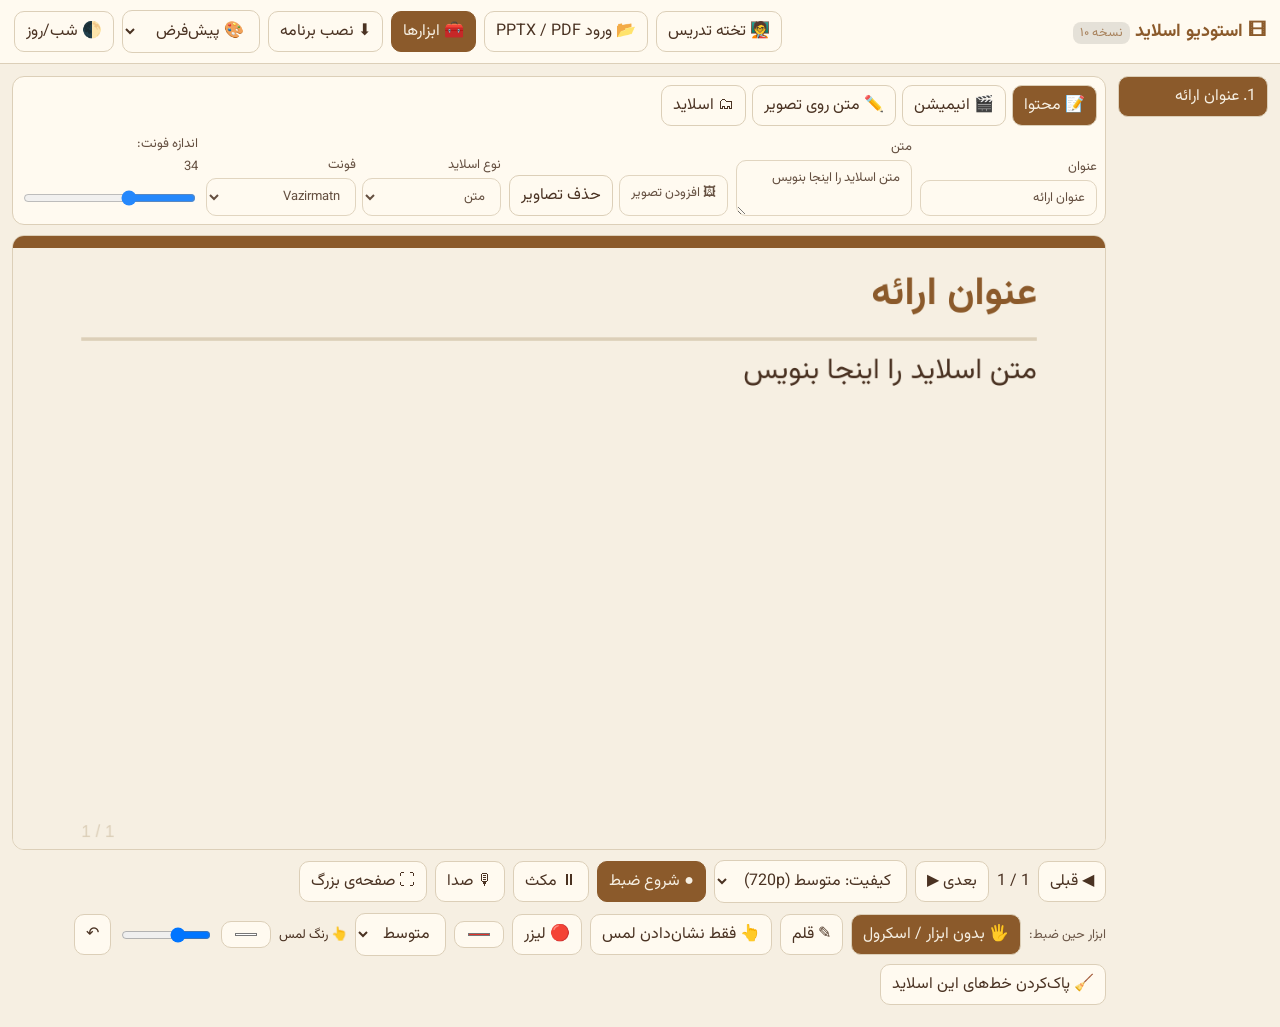
==== index.html @ 5ada4e33 "Add files via upload" ====
<!DOCTYPE html>
<html lang="fa" dir="rtl">
<head>
<meta charset="utf-8">
<meta name="viewport" content="width=device-width, initial-scale=1, viewport-fit=cover">
<title>استودیو اسلاید</title>
<link rel="manifest" href="manifest.webmanifest">
<meta name="theme-color" content="#8b5a2b">
<meta name="apple-mobile-web-app-capable" content="yes">
<link rel="apple-touch-icon" href="icon-192.png">
<link rel="icon" href="icon-192.png">
<link href="https://fonts.googleapis.com/css2?family=Vazirmatn:wght@400;700&family=Noto+Naskh+Arabic:wght@400;700&display=swap" rel="stylesheet">
<style>
@font-face{font-family:'B Nazanin';font-weight:400;src:local('B Nazanin'),local('BNazanin'),url('BNazanin.ttf')}
@font-face{font-family:'B Nazanin';font-weight:700;src:local('B Nazanin Bold'),local('BNazanin-Bold'),local('B Nazanin'),url('BNazanin.ttf')}
:root{--bg:#f6efe2;--card:#fffaf0;--ink:#4a3222;--acc:#8b5a2b;--line:#dccfb8;color-scheme:light}
@media(prefers-color-scheme:dark){:root:not([data-th=light]){--bg:#241a14;--card:#32251c;--ink:#f1e6d3;--acc:#c89560;--line:#5a4636;color-scheme:dark}}
:root[data-th=dark]{--bg:#241a14;--card:#32251c;--ink:#f1e6d3;--acc:#c89560;--line:#5a4636;color-scheme:dark}
*{box-sizing:border-box}
html,body{margin:0}
body{font-family:Vazirmatn,Tahoma,sans-serif;background:var(--bg);color:var(--ink);padding:env(safe-area-inset-top,0) 0 env(safe-area-inset-bottom,0)}
header{display:flex;gap:8px;align-items:center;flex-wrap:wrap;padding:10px 14px;background:var(--card);border-bottom:1px solid var(--line)}
header b{font-size:18px;color:var(--acc);margin-inline-end:auto}
button,.btn,select,input,textarea{font:inherit;color:var(--ink);background:var(--card);border:1px solid var(--line);border-radius:10px;padding:7px 11px}
button,.btn{cursor:pointer;text-decoration:none;display:inline-block}
button.p,.btn.p{background:var(--acc);color:var(--bg);border-color:var(--acc)}
button.r{background:#a63c2a;color:#fff;border-color:#a63c2a}
main{display:grid;grid-template-columns:150px 1fr;gap:12px;padding:12px;max-width:1500px;margin:auto}
#th{display:flex;flex-direction:column;gap:6px}
#th button{text-align:start;overflow:hidden;white-space:nowrap;text-overflow:ellipsis}
#th button.on{background:var(--acc);color:var(--bg)}
canvas{width:100%;aspect-ratio:16/9;border:1px solid var(--line);border-radius:12px;display:block}
.bar{display:flex;gap:8px;align-items:center;flex-wrap:wrap;margin:10px 0}
#ed{background:var(--card);border:1px solid var(--line);border-radius:12px;padding:8px;margin-bottom:10px}
#edt{display:flex;gap:6px;flex-wrap:wrap;margin-bottom:8px}#edt button.on{background:var(--acc);color:var(--bg)}
.g{display:none;flex-wrap:wrap;gap:8px;align-items:flex-end;max-height:290px;overflow-y:auto}.g.on{display:flex}
.g>label{flex:1 1 150px;min-width:130px}
#ovs,#ove{flex-wrap:wrap;gap:8px;align-items:flex-end}#ovs{display:flex}#ove{display:flex}#ove>label{flex:1 1 150px;min-width:130px}#ovs>b,#ovs>#ovlst{flex:0 0 auto}.g>#ovs{flex:1 1 100%}
#ed label{font-size:13px;opacity:.85;display:flex;flex-direction:column;gap:3px}
#ed textarea{min-height:52px;resize:vertical}
.row{display:flex;gap:6px;flex-wrap:wrap}
video{width:100%;border-radius:12px;margin-top:8px}
@media(max-width:900px){main{grid-template-columns:1fr}#th{flex-direction:row;overflow-x:auto}#th button{min-width:110px}}
</style>
</head>
<body>
<header>
<b>🎞 استودیو اسلاید <small style="font-weight:400;opacity:.75;font-size:.7em;background:#0002;border-radius:8px;padding:1px 7px">نسخه ۱۰</small></b>
<a class="btn" href="board.html">🧑‍🏫 تخته تدریس</a>
<label class="btn">📂 ورود PPTX / PDF<input id="imp" type="file" accept=".pptx,.ppsx,.pdf,application/pdf,application/vnd.openxmlformats-officedocument.presentationml.presentation" hidden></label>
<button id="tl_" class="p">🧰 ابزارها</button>
<button id="ins">⬇ نصب برنامه</button>
<select id="pal" title="رنگ‌بندی برنامه"></select><button id="tg">🌓 شب/روز</button>
</header>
<main>
<div id="th"></div>
<section>
<section id="ed">
<div id="edt"><button data-g="g1" class="on">📝 محتوا</button><button data-g="g2">🎬 انیمیشن</button><button data-g="g3">✏️ متن روی تصویر</button><button data-g="g4">🗂 اسلاید</button></div>
<div class="g on" id="g1"><label>عنوان<input id="t"></label>
<label>متن<textarea id="b"></textarea></label>
<div class="row" id="ir"><label class="btn">🖼 افزودن تصویر<input id="ai" type="file" accept="image/*" multiple hidden></label><button id="ci">حذف تصاویر</button></div>
<div class="row">
<label>نوع اسلاید<select id="k"><option value="text">متن</option><option value="table">جدول</option><option value="chart">نمودار</option><option value="img" hidden>تصویر کامل صفحه</option></select></label>
<label>فونت<select id="f"></select></label>
</div>
<label>اندازه فونت: <span id="sv"></span><input id="s" type="range" min="20" max="60"></label>
<label id="dl_"><span id="dh"></span><textarea id="d"></textarea></label>
<label id="cl_">نوع نمودار<select id="c"><option value="bar">ستونی</option><option value="line">خطی</option><option value="pie">دایره‌ای</option></select></label>
</div>
<div class="g" id="g2"><label>انیمیشن اسلاید<select id="an"><option value="none">بدون</option><option value="fade">محو شدن</option><option value="rise">بالا آمدن</option><option value="zoom">بزرگ شدن</option><option value="slide">ورود از کنار</option><option value="bounce">پرش فنری</option><option value="flip">چرخش (ورق خوردن)</option><option value="type">تایپ حرف‌به‌حرف (متن)</option><option value="lines">خط به خط (متن)</option></select></label>
<label>مدت انیمیشن: <span id="adv">0.8</span> ثانیه<input id="ad" type="range" min="0.2" max="6" step="0.1" value="0.8"></label>
<label>تأخیر شروع: <span id="aev">0</span> ثانیه<input id="ae" type="range" min="0" max="5" step="0.1" value="0"></label>
<div style="display:flex;gap:6px"><button id="anp" type="button">▶ پیش‌نمایش</button><button id="ana" type="button">اعمال روی همه</button></div>
</div>
<div class="g" id="g3"><div id="ovn" style="opacity:.8">برای متن روی تصویر، «نوع اسلاید» را روی «تصویر کامل صفحه» بگذار (اسلایدهای واردشده از PDF/پاورپوینت).</div>
<div id="ovs" style="display:none;border:1px dashed var(--line,#8886);border-radius:10px;padding:8px;margin:6px 0">
<b>✏️ متن روی تصویر</b>
<div id="ovlst" style="display:flex;gap:4px;flex-wrap:wrap;margin:6px 0"></div>
<button id="ova" type="button">➕ متن جدید</button>
<div id="ove" style="display:none">
<label>متن<textarea id="ot" rows="3"></textarea></label>
<label>جای افقی (X)<input id="ox" type="range" min="0" max="1200"></label>
<label>جای عمودی (Y)<input id="oy" type="range" min="0" max="700"></label>
<label>عرض کادر<input id="ow" type="range" min="200" max="1240"></label>
<label>اندازه متن: <span id="osv"></span><input id="osz" type="range" min="16" max="100"></label>
<div style="display:flex;gap:8px;align-items:center"><label>رنگ متن <input id="oc" type="color"></label><label>رنگ پس‌زمینه <input id="obc" type="color"></label><label><input id="ob" type="checkbox"> پس‌زمینه</label></div>
<label>انیمیشن این متن<select id="oan"><option value="none">بدون</option><option value="fade">محو شدن</option><option value="rise">بالا آمدن</option><option value="zoom">بزرگ شدن</option><option value="slide">ورود از کنار</option><option value="bounce">پرش فنری</option><option value="flip">چرخش</option><option value="type">تایپ حرف‌به‌حرف</option><option value="lines">خط به خط</option></select></label>
<label>مدت: <span id="oadv"></span> ثانیه<input id="oad" type="range" min="0.2" max="6" step="0.1"></label>
<label>تأخیر: <span id="oaev"></span> ثانیه<input id="oae" type="range" min="0" max="8" step="0.1"></label>
<button id="odl" type="button">🗑 حذف این متن</button>
</div></div>
</div>
<div class="g" id="g4"><div class="row"><button id="add" class="p">+ اسلاید</button><button id="dup">کپی</button><button id="up">↑</button><button id="dn">↓</button><button id="del">حذف</button></div>
<div class="row"><button id="undo">↩ برگردان</button><button id="dall">🗑 حذف کل ارائه</button></div>
</div>
</section>
<canvas id="cv" width="1280" height="720"></canvas>
<div class="bar">
<button id="pv">◀ قبلی</button><span id="no"></span><button id="nx">بعدی ▶</button>
<select id="q"><option value="l">کیفیت: کم‌حجم (480p)</option><option value="m" selected>کیفیت: متوسط (720p)</option><option value="h">کیفیت: بالا (1080p)</option></select>
<button id="rec" class="p">● شروع ضبط</button><button id="ps2" hidden>⏸ مکث</button><button id="as">🎙 صدا</button><span id="tm"></span>
</div>
<div class="bar" id="tl"></div>
<div id="out"></div>
</section>

</main>
<script src="jszip.min.js"></script><script>if(typeof JSZip=="undefined"){document.write('<script src="https://cdnjs.cloudflare.com/ajax/libs/jszip/3.10.1/jszip.min.js"><\/script>')}</script><script src="pptx.js"></script>
<script>
const $=id=>document.getElementById(id);
document.querySelectorAll('#edt button').forEach(b=>b.onclick=()=>{document.querySelectorAll('#edt button,.g').forEach(x=>x.classList.remove('on'));b.classList.add('on');document.getElementById(b.dataset.g).classList.add('on')});
const FONTS=['Vazirmatn','B Nazanin','Noto Naskh Arabic','Tahoma','Georgia','Arial','Courier New'];
const P={light:{bg:'#f6efe2',card:'#fffaf0',ink:'#4a3222',acc:'#8b5a2b',line:'#dccfb8'},dark:{bg:'#241a14',card:'#32251c',ink:'#f1e6d3',acc:'#c89560',line:'#5a4636'}};
const C=['#8b5a2b','#c89560','#a0522d','#d2b48c','#6b4226','#deb887'];
const Q={l:{w:854,h:480,b:700000,fps:15},m:{w:1280,h:720,b:1800000,fps:20},h:{w:1920,h:1080,b:3800000,fps:24}};
const mk=(t,b)=>({im:[],t:t||'',b:b||'',k:'text',f:'Vazirmatn',s:34,d:'',c:'bar'});
var OI=0;let D,i=0,dirty=true,Rc=null,ch=[],tmr,last=null,dp;
let th=(()=>{try{return localStorage.getItem('th')}catch(e){}})()||(matchMedia('(prefers-color-scheme:dark)').matches?'dark':'light');
try{D=JSON.parse(localStorage.getItem('deck1'))}catch(e){}
if(!Array.isArray(D)||!D.length)D=[mk('عنوان ارائه','متن اسلاید را اینجا بنویس')];
const cv=$('cv'),X=cv.getContext('2d'),cur=()=>D[i];
const R=s=>/[\u0600-\u06FF]/.test(s);
let XL=80,XW=1120;const IMG=new WeakMap();
function gi(it){let e=IMG.get(it);if(!e){e=new Image();e.onload=()=>{dirty=true};e.src=it.u;IMG.set(it,e)}return e}
function imgs(Z,rtl,y0){
 const a=Z.im||[];if(!a.length)return;
 const bx=rtl?80:740,bw=460,gap=14,bh=(680-y0-gap*(a.length-1))/a.length;
 a.forEach((it,j)=>{const e=gi(it);if(!e.complete||!e.naturalWidth)return;
  const sc=Math.min(bw/e.naturalWidth,bh/e.naturalHeight),w=e.naturalWidth*sc,h=e.naturalHeight*sc;
  X.drawImage(e,bx+(bw-w)/2,y0+j*(bh+gap)+(bh-h)/2,w,h)})}
async function fit(bl,png){
 try{const b=await createImageBitmap(bl),m=png?900:1100,s=Math.min(1,m/Math.max(b.width,b.height)),c=document.createElement('canvas');
  c.width=Math.round(b.width*s);c.height=Math.round(b.height*s);const g=c.getContext('2d');
  if(!png){g.fillStyle='#fff';g.fillRect(0,0,c.width,c.height)}
  g.drawImage(b,0,0,c.width,c.height);return c.toDataURL(png?'image/png':'image/jpeg',.8)}catch(e){return null}}
async function slideImgs(z,k,x){
 const out=[];
 try{
  const rf=z.file(k.replace('slides/','slides/_rels/')+'.rels');if(!rf)return out;
  const rx=new DOMParser().parseFromString(await rf.async('string'),'application/xml'),mp={};
  [...rx.getElementsByTagName('Relationship')].forEach(r=>mp[r.getAttribute('Id')]=r.getAttribute('Target'));
  const ids=[...new Set([...x.getElementsByTagName('a:blip')].map(b=>b.getAttribute('r:embed')).filter(Boolean))];
  for(const id of ids){
   if(!mp[id])continue;
   const path=decodeURIComponent(new URL(mp[id],'http://x/ppt/slides/').pathname.slice(1)),f=z.file(path);if(!f)continue;
   const u=await fit(await f.async('blob'),/\.png$/i.test(path));if(u)out.push({u})}
 }catch(e){}
 return out}
document.documentElement.dataset.th=th;
FONTS.forEach(f=>$('f').add(new Option(f,f)));
['Vazirmatn','B Nazanin','Noto Naskh Arabic'].forEach(f=>['400','bold'].forEach(w=>document.fonts&&document.fonts.load(w+' 30px "'+f+'"').then(()=>{dirty=true}).catch(()=>{})));

function T(str,y,size,col,bold,Z){
 X.fillStyle=col;X.textBaseline='top';
 str.split('\n').forEach(par=>{
  const rtl=R(par);X.direction=rtl?'rtl':'ltr';X.textAlign=rtl?'right':'left';
  X.font=(bold?'bold ':'')+size+'px '+Z.f+',Tahoma,sans-serif';
  const px=rtl?XL+XW:XL;let line='';
  par.split(' ').forEach(w=>{const t=line?line+' '+w:w;if(X.measureText(t).width>XW&&line){X.fillText(line,px,y);y+=size*1.5;line=w}else line=t});
  X.fillText(line,px,y);y+=size*1.5});
 return y}
function tbl(y0,Z,p){
 const rows=Z.d.split('\n').filter(r=>r.trim()).map(r=>r.split(/[,\t،]/).map(c=>c.trim()));if(!rows.length)return;
 const n=Math.max(...rows.map(r=>r.length)),cw=1120/n,rh=Math.min(80,(680-y0)/rows.length),fz=Math.min(Z.s,rh*.55),rtl=R(Z.t+Z.b+Z.d);
 rows.forEach((r,ri)=>{for(let c=0;c<n;c++){
  const px=rtl?1200-(c+1)*cw:80+c*cw,py=y0+ri*rh,v=r[c]||'';
  X.fillStyle=ri?(ri%2?p.card:p.bg):p.acc;X.fillRect(px,py,cw,rh);
  X.strokeStyle=p.line;X.strokeRect(px,py,cw,rh);
  X.fillStyle=ri?p.ink:p.bg;X.font=(ri?'':'bold ')+fz+'px '+Z.f+',Tahoma,sans-serif';
  X.textAlign='center';X.textBaseline='middle';X.direction=R(v)?'rtl':'ltr';
  X.fillText(v,px+cw/2,py+rh/2,cw-12)}});
 X.textBaseline='top'}
function chart(y0,Z,p){
 const rows=Z.d.split('\n').map(r=>r.split(/[,\t،]/)).filter(r=>r.length>1&&!isNaN(parseFloat(r[1])));if(!rows.length)return;
 const v=rows.map(r=>parseFloat(r[1])),mx=Math.max(...v,1),n=v.length,top=y0+20,bot=620,L=100,Rr=1180,w=(Rr-L)/n,fz=Math.min(Z.s*.7,26);
 X.textAlign='center';X.textBaseline='top';X.direction='ltr';X.font=fz+'px '+Z.f+',Tahoma,sans-serif';
 if(Z.c=='pie'){
  const tot=v.reduce((a,b)=>a+b,0)||1,cx=420,cy=(top+bot+40)/2,r=Math.min(230,(bot-top)/2);let a=-Math.PI/2;
  v.forEach((q,j)=>{const e=a+q/tot*2*Math.PI;X.fillStyle=C[j%6];X.beginPath();X.moveTo(cx,cy);X.arc(cx,cy,r,a,e);X.fill();a=e;
   X.fillRect(780,top+j*fz*1.7,fz,fz);X.fillStyle=p.ink;X.textAlign='left';
   X.fillText(rows[j][0].trim()+' ('+Math.round(q/tot*100)+'%)',780+fz*1.5,top+j*fz*1.7)});
  return}
 X.strokeStyle=p.line;X.lineWidth=2;X.beginPath();X.moveTo(L,top);X.lineTo(L,bot);X.lineTo(Rr,bot);X.stroke();
 const hh=bot-top-40,pts=v.map((q,j)=>[L+w*j+w/2,bot-q/mx*hh]);
 if(Z.c=='line'){X.strokeStyle=p.acc;X.lineWidth=4;X.beginPath();pts.forEach((q,j)=>j?X.lineTo(q[0],q[1]):X.moveTo(q[0],q[1]));X.stroke()}
 pts.forEach((q,j)=>{
  if(Z.c=='line'){X.fillStyle=p.acc;X.beginPath();X.arc(q[0],q[1],7,0,7);X.fill()}
  else{X.fillStyle=C[j%6];X.fillRect(q[0]-w*.35,q[1],w*.7,bot-q[1])}
  X.fillStyle=p.ink;X.textAlign='center';X.textBaseline='bottom';X.fillText(v[j],q[0],q[1]-6);
  X.textBaseline='top';X.fillText(rows[j][0].trim(),q[0],bot+8,w-6)});
 X.lineWidth=1}
const ANI={i:-1,t0:0,busy:0,st:0};
function aniP(Z,tot){const k=Z.an;if(ANI.i!==i&&!ANI.st){ANI.i=i;ANI.t0=performance.now()}
 if(!k||k=='none'||ANI.st)return null;
 const d=(Z.ad||.8)*1000,e0=performance.now()-ANI.t0-(Z.ae||0)*1000,p=Math.min(1,Math.max(0,e0/d)),q=1-Math.pow(1-p,3);if(e0<tot+60)ANI.busy=1;return{e:Math.max(0,e0),p,q}}
function aniOn(Z,a){const k=Z.an,q=a.q;X.globalAlpha=q;
 if(k=='rise')X.translate(0,(1-q)*70);else if(k=='zoom'){X.translate(640,360);X.scale(.8+.2*q,.8+.2*q);X.translate(-640,-360)}
 else if(k=='slide')X.translate((1-q)*-260,0)
 else if(k=='bounce'){const t=a.p,b=1+2.7*Math.pow(t-1,3)+1.7*Math.pow(t-1,2);X.globalAlpha=Math.min(1,t*3);X.translate(0,(1-b)*140)}
 else if(k=='flip'){X.translate(640,0);X.scale(Math.max(.02,q),1);X.translate(-640,0)}}
$('an').onchange=e=>{cur().an=e.target.value;ANI.t0=performance.now();ANI.i=i;dirty=true;save()};
$('ad').oninput=e=>{cur().ad=+e.target.value;$('adv').textContent=e.target.value;ANI.t0=performance.now();ANI.i=i;dirty=true;save()};
$('ae').oninput=e=>{cur().ae=+e.target.value;$('aev').textContent=e.target.value;ANI.t0=performance.now();ANI.i=i;dirty=true;save()};
$('anp').onclick=()=>{ANI.t0=performance.now();ANI.i=i;dirty=true};
$('ana').onclick=()=>{const v=cur().an||'none';D.forEach(z=>{z.an=v;z.ad=cur().ad;z.ae=cur().ae});ANI.t0=performance.now();dirty=true;save()};
function ovDraw(Z){const arr=Z.ov;if(!arr||!arr.length)return;arr.forEach(o=>{
 const full=o.t||'',dd=(o.ad||.8)*1000,k=o.an,TYb=k=='type',LNb=k=='lines',pr=full.split('\n').filter(x=>x.trim()),
  A=aniP(o,TYb?dd+300:LNb?pr.length*dd+300:dd),sz=o.s||34;let show=full;
 if(A&&TYb)show=full.slice(0,Math.floor(A.e*full.length/dd));
 else if(A&&LNb)show=pr.slice(0,Math.min(pr.length,Math.floor(A.e/dd)+1)).join('\n');
 if(!show.trim())return;
 X.save();if(A&&!TYb&&!LNb)aniOn(o,A);
 XL=o.x;XW=o.w||600;X.save();X.globalAlpha=0;const ye=T(full,o.y,sz,'#000',false,Z);X.restore();
 if(o.bg!==false){X.fillStyle=o.bc||'#000000b8';const pd=14;X.beginPath();(X.roundRect||X.rect).call(X,o.x-pd,o.y-pd,XW+2*pd,ye-o.y+2*pd-sz*.3,12);X.fill()}
 T(show,o.y,sz,o.c||'#ffffff',true,Z);XL=80;XW=1120;X.restore()})}
function draw(){
 ANI.busy=0;const s=cv.width/1280,p=P[th],Z=cur();
 X.setTransform(s,0,0,s,0,0);X.fillStyle=p.bg;X.fillRect(0,0,1280,720);
 if(window.VOD&&VOD()){window.ovl&&ovl();return}
 if(Z.k=='img'&&window.drawPg){const A=aniP(Z,(Z.ad||.8)*1000);if(A){X.save();aniOn(Z,A)}drawPg(Z);if(A)X.restore();ovDraw(Z);window.ovl&&ovl();return}
 X.fillStyle=p.acc;X.fillRect(0,0,1280,14);
 XL=80;XW=1120;
 const TY=Z.an=='type'&&Z.k!='table'&&Z.k!='chart',LN=(Z.an=='lines'||TY)&&Z.k!='table'&&Z.k!='chart',pr=(Z.b||'').split('\n').filter(x=>x.trim()),dd=(Z.ad||.8)*1000,A=aniP(Z,TY?dd+500:LN?pr.length*dd+400:dd);
 if(A&&!LN){X.save();aniOn(Z,A)}
 let y=T(Z.t,50,Math.round(Z.s*1.35),p.acc,true,Z);
 X.fillStyle=p.line;X.fillRect(80,y,1120,4);y+=26;
 if(Z.k=='table')tbl(y,Z,p);else if(Z.k=='chart')chart(y,Z,p);
 else{const hi=Z.im&&Z.im.length,rt=R(Z.t+Z.b);XW=hi?600:1120;XL=hi&&rt?600:80;
  if(A&&TY){T((Z.b||'').slice(0,Math.floor(A.e*(Z.b||'').length/dd)),y,Z.s,p.ink,false,Z);XL=80;XW=1120;if(hi&&A.e>dd){X.globalAlpha=Math.min(1,(A.e-dd)/400);imgs(Z,rt,y);X.globalAlpha=1}}
  else if(A&&LN){const n=Math.min(pr.length,Math.floor(A.e/dd)+1),fr=Math.min(1,(A.e-(n-1)*dd)/Math.min(500,dd));let yy=y;
   if(n>1)yy=T(pr.slice(0,n-1).join('\n'),y,Z.s,p.ink,false,Z);
   X.globalAlpha=fr;T(pr[n-1],yy,Z.s,p.ink,false,Z);X.globalAlpha=1;
   XL=80;XW=1120;if(hi&&n>=pr.length){X.globalAlpha=Math.min(1,Math.max(0,(A.e-pr.length*dd)/400));imgs(Z,rt,y);X.globalAlpha=1}}
  else{T(Z.b,y,Z.s,p.ink,false,Z);XL=80;XW=1120;if(hi)imgs(Z,rt,y)}}
 if(A&&!LN)X.restore();
 X.font='20px Tahoma,sans-serif';X.fillStyle=p.line;X.direction='ltr';X.textAlign='left';X.textBaseline='top';
 X.fillText((i+1)+' / '+D.length,80,690);window.ovl&&ovl()}
(function loop(){if(dirty||Rc||(window.needFrame&&needFrame())||ANI.busy){draw();dirty=false}requestAnimationFrame(loop)})();

function save(){try{localStorage.setItem('deck1',JSON.stringify(D))}catch(e){try{localStorage.setItem('deck1',JSON.stringify(D.map(z=>({...z,im:[]}))))}catch(e2){}}}
function thumbs(){const e=$('th');e.innerHTML='';D.forEach((z,j)=>{const b=document.createElement('button');b.textContent=(j+1)+'. '+(z.t||'بدون عنوان');if(j==i)b.className='on';b.onclick=()=>{i=j;ui()};e.append(b)});$('no').textContent=(i+1)+' / '+D.length}
function ovUI(){const Z=cur(),on=Z.k=='img';$('ovs').style.display=on?'':'none';$('ovn').style.display=on?'none':'';if(!on)return;Z.ov=Z.ov||[];if(OI>=Z.ov.length)OI=Z.ov.length-1;
 $('ovlst').innerHTML='';Z.ov.forEach((o,j)=>{const b=document.createElement('button');b.type='button';b.textContent=(j+1)+'. '+((o.t||'').slice(0,12)||'خالی');if(j==OI)b.className='on';b.onclick=()=>{OI=j;ovUI()};$('ovlst').append(b)});
 const o=Z.ov[OI];$('ove').style.display=o?'':'none';if(!o)return;
 $('ot').value=o.t||'';$('ox').value=o.x;$('oy').value=o.y;$('ow').value=o.w||600;$('osz').value=o.s||34;$('osv').textContent=o.s||34;$('oc').value=o.c||'#ffffff';$('obc').value=(o.bc||'#000000b8').slice(0,7);$('ob').checked=o.bg!==false;$('oan').value=o.an||'none';$('oad').value=o.ad||.8;$('oadv').textContent=o.ad||.8;$('oae').value=o.ae||0;$('oaev').textContent=o.ae||0}
function ovSet(f){return e=>{const o=cur().ov[OI];if(!o)return;f(o,e.target);ANI.t0=performance.now();ANI.i=i;dirty=true;save()}}
$('ova').onclick=()=>{const Z=cur();Z.ov=Z.ov||[];Z.ov.push({t:'متن جدید',x:140,y:80+Z.ov.length*90,w:700,s:40,c:'#ffffff',bg:true,an:'fade',ad:.8,ae:0});OI=Z.ov.length-1;ovUI();dirty=true;save()};
$('odl').onclick=()=>{const Z=cur();Z.ov.splice(OI,1);OI=0;ovUI();dirty=true;save()};
$('ot').oninput=ovSet((o,t)=>{o.t=t.value;});
$('ox').oninput=ovSet((o,t)=>{o.x=+t.value});$('oy').oninput=ovSet((o,t)=>{o.y=+t.value});$('ow').oninput=ovSet((o,t)=>{o.w=+t.value});
$('osz').oninput=ovSet((o,t)=>{o.s=+t.value;$('osv').textContent=t.value});
$('oc').oninput=ovSet((o,t)=>{o.c=t.value});$('obc').oninput=ovSet((o,t)=>{o.bc=t.value+'b8'});$('ob').onchange=ovSet((o,t)=>{o.bg=t.checked});
$('oan').onchange=ovSet((o,t)=>{o.an=t.value});
$('oad').oninput=ovSet((o,t)=>{o.ad=+t.value;$('oadv').textContent=t.value});$('oae').oninput=ovSet((o,t)=>{o.ae=+t.value;$('oaev').textContent=t.value});
function vis(){ovUI();const k=cur().k;$('k').querySelector('option[value=img]').hidden=!cur().pg;$('ir').style.display=k=='text'?'':'none';$('dl_').style.display=(k=='text'||k=='img')?'none':'';$('cl_').style.display=k=='chart'?'':'none';$('dh').textContent=k=='table'?'جدول: هر خط یک ردیف، ستون‌ها با کاما':'نمودار: هر خط «برچسب,عدد»';$('sv').textContent=cur().s}
function ui(){['t','b','k','f','s','d','c'].forEach(id=>$(id).value=cur()[id]);$('an').value=cur().an||'none';$('ad').value=cur().ad||.8;$('adv').textContent=cur().ad||.8;$('ae').value=cur().ae||0;$('aev').textContent=cur().ae||0;vis();thumbs();dirty=true;save()}
['t','b','k','f','s','d','c'].forEach(id=>$(id).oninput=()=>{
 const Z=cur();Z[id]=id=='s'?+$(id).value:$(id).value;
 if(id=='k'&&!Z.d)Z.d=Z.k=='table'?'نام,مقدار\nالف,10\nب,20':'الف,10\nب,25\nج,15';
 if(id=='k')$('d').value=Z.d;
 if(id=='k'&&Z.k=='text'&&Z.pg&&!(Z.b||'').trim()){Z.b=Z.txt||'';$('b').value=Z.b}
 vis();thumbs();dirty=true;save()});
$('ai').onchange=async e=>{const Z=cur();Z.im=Z.im||[];for(const f of e.target.files){const u=await fit(f,/png/i.test(f.type));if(u)Z.im.push({u})}e.target.value='';ui()};
$('ci').onclick=()=>{cur().im=[];ui()};
const UH=[];window.snap=()=>{UH.push({D:D.slice(),i});if(UH.length>15)UH.shift()};
$('add').onclick=()=>{snap();D.splice(i+1,0,mk('عنوان جدید',''));i++;ui()};
$('dup').onclick=()=>{snap();D.splice(i+1,0,{...cur()});i++;ui()};
$('del').onclick=()=>{if(D.length>1){snap();D.splice(i,1);i=Math.min(i,D.length-1);ui()}};
$('up').onclick=()=>{if(i>0){snap();[D[i-1],D[i]]=[D[i],D[i-1]];i--;ui()}};
$('dall').onclick=()=>{if(!confirm('کل ارائه ('+D.length+' اسلاید) حذف شود؟ با دکمه‌ی ↩ برگردان می‌توانی پس بگیری.'))return;snap();D=[mk('عنوان ارائه','')];i=0;ui();toast('کل ارائه حذف شد؛ برای پس‌گرفتن ↩ برگردان را بزن')};
$('undo').onclick=()=>{const u=UH.pop();if(!u){toast('چیزی برای برگرداندن نیست');return}D=u.D;i=Math.min(u.i,D.length-1);ui();toast('برگشت')};
$('dn').onclick=()=>{if(i<D.length-1){snap();[D[i+1],D[i]]=[D[i],D[i+1]];i++;ui()}};
const go=n=>{if(n>=0&&n<D.length){i=n;ui()}};
$('nx').onclick=()=>go(i+1);$('pv').onclick=()=>go(i-1);
addEventListener('keydown',e=>{if(/INPUT|TEXTAREA|SELECT/.test(e.target.tagName))return;if(e.key=='ArrowLeft'||e.key==' ')go(i+1);if(e.key=='ArrowRight')go(i-1)});
const PAL=[['پیش‌فرض',null],
['اقیانوس',{bg:'#e3f0f7',card:'#f6fbff',ink:'#12384d',acc:'#1b7fa8',line:'#b9d6e5'}],
['جنگل',{bg:'#e6f0e4',card:'#f6fbf3',ink:'#23382a',acc:'#3f8a4f',line:'#bfd6bd'}],
['بنفشه',{bg:'#efe8f7',card:'#fbf8ff',ink:'#35224d',acc:'#7b4fb8',line:'#d3c4e8'}],
['گل‌سرخ',{bg:'#fbe8ee',card:'#fff7fa',ink:'#4d2233',acc:'#c23b6d',line:'#efc3d2'}],
['غروب',{bg:'#fdeadb',card:'#fff8f1',ink:'#4a2a14',acc:'#e0642a',line:'#f0cdb3'}],
['شب آبی',{bg:'#0e1320',card:'#171e30',ink:'#e8ecf6',acc:'#35e0c2',line:'#2a3350',d:1}],
['زغال',{bg:'#1b1b1d',card:'#26262a',ink:'#ececec',acc:'#f5b942',line:'#3a3a40',d:1}],
['شب بنفش',{bg:'#1a1326',card:'#251b36',ink:'#efe6fb',acc:'#b58cff',line:'#3d2e57',d:1}]];
function applyPal(n){const r=document.documentElement,t=PAL[n]&&PAL[n][1];['--bg','--card','--ink','--acc','--line'].forEach(v=>r.style.removeProperty(v));r.style.removeProperty('color-scheme');
 if(t){r.style.setProperty('--bg',t.bg);r.style.setProperty('--card',t.card);r.style.setProperty('--ink',t.ink);r.style.setProperty('--acc',t.acc);r.style.setProperty('--line',t.line);r.style.setProperty('color-scheme',t.d?'dark':'light')}
 try{const m=document.querySelector('meta[name=theme-color]');if(m)m.content=t?t.bg:'#8b5a2b'}catch(e){}}
(function(){let n=0;try{n=+localStorage.getItem('ss_pal')||0}catch(e){}if(n>=PAL.length)n=0;applyPal(n);const sel=document.getElementById('pal');if(sel){PAL.forEach((p,j)=>{const o=document.createElement('option');o.value=j;o.textContent='🎨 '+p[0];sel.append(o)});sel.value=n;sel.onchange=()=>{n=+sel.value;applyPal(n);try{localStorage.setItem('ss_pal',n)}catch(e){}}}})();
$('tg').onclick=()=>{th=th=='dark'?'light':'dark';document.documentElement.dataset.th=th;try{localStorage.setItem('th',th)}catch(e){}dirty=true};
function size(){const q=Q[$('q').value];cv.width=q.w;cv.height=q.h;dirty=true}
$('q').onchange=size;

window.impEdit=async f=>{
 try{
  if(typeof JSZip=='undefined')throw 0;
  const z=await JSZip.loadAsync(f),ks=Object.keys(z.files).filter(k=>/^ppt\/slides\/slide\d+\.xml$/.test(k)).sort((a,b)=>a.match(/\d+/)-b.match(/\d+/)),out=[];
  for(const k of ks){
   const x=new DOMParser().parseFromString(await z.file(k).async('string'),'application/xml');
   const ps=[...x.getElementsByTagName('a:p')].map(p=>[...p.getElementsByTagName('a:t')].map(t=>t.textContent).join('')).filter(Boolean);
   const m=mk(ps[0],ps.slice(1).join('\n'));m.im=await slideImgs(z,k,x);out.push(m)}
  if(!out.length)throw 0;snap();D=out;i=0;ui()
 }catch(err){alert('خواندن فایل ممکن نشد. فقط فایل .pptx پشتیبانی می‌شود و فقط متن اسلایدها وارد می‌شود.')}};
$('imp').onchange=e=>{const f=e.target.files[0];e.target.value='';if(!f)return;if(window.importFile)importFile(f);else impEdit(f)};

async function rec(){
 if(Rc){Rc.stop();return}
 const q=Q[$('q').value];size();draw();
 const mt=['video/mp4;codecs=avc1.42E01E,mp4a.40.2','video/mp4','video/webm;codecs=vp9,opus','video/webm'].find(m=>window.MediaRecorder&&MediaRecorder.isTypeSupported(m));
 if(!mt){alert('این مرورگر ضبط ویدیو را پشتیبانی نمی‌کند. از Chrome یا Safari جدید استفاده کن.');return}
 let mic;try{mic=await navigator.mediaDevices.getUserMedia({audio:true})}catch(e){alert('دسترسی به میکروفون ممکن نشد. اجازهٔ میکروفون را بده.');return}
 const st=cv.captureStream(q.fps);mic.getAudioTracks().forEach(t=>st.addTrack(t));
 ch=[];Rc=new MediaRecorder(st,{mimeType:mt,videoBitsPerSecond:q.b,audioBitsPerSecond:64000});
 Rc.ondataavailable=e=>e.data.size&&ch.push(e.data);
 Rc.onstop=()=>{
  clearInterval(tmr);mic.getTracks().forEach(t=>t.stop());Rc=null;
  const ext=mt.includes('mp4')?'mp4':'webm',bl=new Blob(ch,{type:'video/'+ext}),u=URL.createObjectURL(bl);
  last={bl,ext};
  $('out').innerHTML='<video controls playsinline src="'+u+'"></video><div class="bar"><button id="sv2" class="p">💾 ذخیره '+ext.toUpperCase()+' ('+(bl.size/1048576).toFixed(1)+' MB)</button></div>'+(ext=='webm'?'<p>این مرورگر mp4 نمی‌دهد و خروجی webm شد؛ برای mp4 از Chrome یا Safari جدید استفاده کن.</p>':'');
  $('sv2').onclick=async()=>{
   try{const d=window.claude&&await window.claude.use('downloads');if(d){await d.save({filename:'presentation.'+ext,data:bl})}else{const a=document.createElement('a');a.href=u;a.download='presentation.'+ext;document.body.append(a);a.click();a.remove()}}
   catch(e){if(!e||e.code!='declined')alert('ذخیره از اینجا ممکن نشد. ویدیو را در پخش‌کننده بالا نگه دار و ذخیره کن.')}};
  $('rec').textContent='● شروع ضبط';$('rec').className='p';$('tm').textContent=''};
 i=0;ui();Rc.start(1000);
 const t0=Date.now();tmr=setInterval(()=>{const s=Math.floor((Date.now()-t0)/1000);$('tm').textContent='🔴 '+String(Math.floor(s/60)).padStart(2,'0')+':'+String(s%60).padStart(2,'0')},500);
 $('rec').textContent='■ توقف ضبط';$('rec').className='r'}
$('rec').onclick=rec;

if('serviceWorker' in navigator)addEventListener('load',()=>navigator.serviceWorker.register('./sw.js').catch(()=>{}));
addEventListener('beforeinstallprompt',e=>{e.preventDefault();dp=e});
$('ins').onclick=()=>{if(dp){dp.prompt()}else alert('اندروید/کامپیوتر (Chrome/Edge): از منوی مرورگر «Install app» یا «Add to Home screen».\nآیفون (Safari): دکمهٔ Share ← Add to Home Screen.')};

size();ui();
</script>
<script src="studio.js"></script>
</body>
</html>
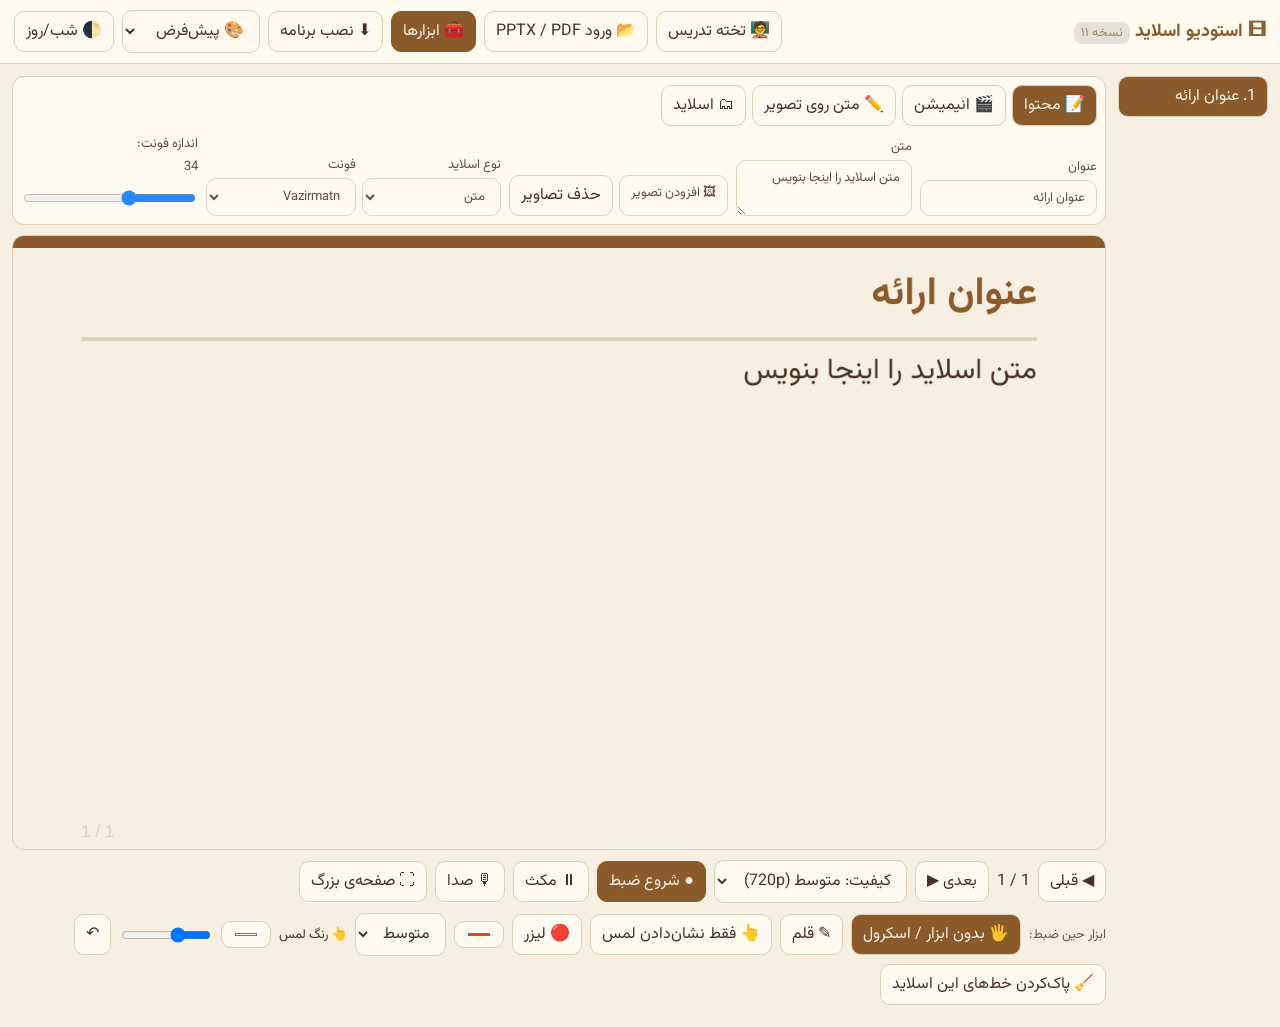
==== commit 117f6f88: "Add files via upload" ====
--- a/index.html
+++ b/index.html
@@ -45,7 +45,7 @@
 </head>
 <body>
 <header>
-<b>🎞 استودیو اسلاید <small style="font-weight:400;opacity:.75;font-size:.7em;background:#0002;border-radius:8px;padding:1px 7px">نسخه ۱۰</small></b>
+<b>🎞 استودیو اسلاید <small style="font-weight:400;opacity:.75;font-size:.7em;background:#0002;border-radius:8px;padding:1px 7px">نسخه ۱۱</small></b>
 <a class="btn" href="board.html">🧑‍🏫 تخته تدریس</a>
 <label class="btn">📂 ورود PPTX / PDF<input id="imp" type="file" accept=".pptx,.ppsx,.pdf,application/pdf,application/vnd.openxmlformats-officedocument.presentationml.presentation" hidden></label>
 <button id="tl_" class="p">🧰 ابزارها</button>
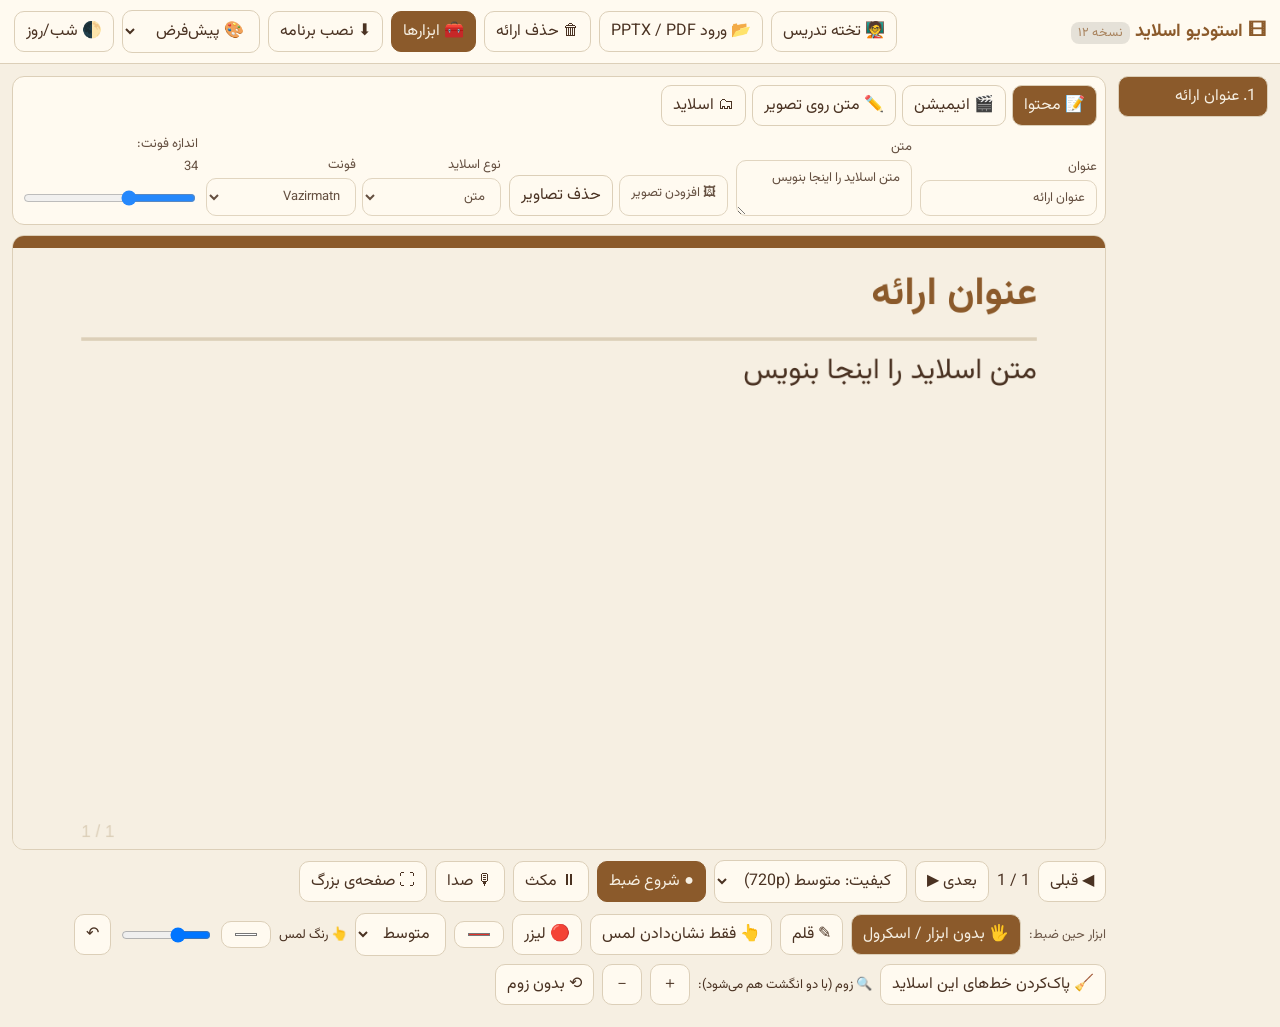
==== commit b7625e87: "Add files via upload" ====
--- a/index.html
+++ b/index.html
@@ -45,9 +45,9 @@
 </head>
 <body>
 <header>
-<b>🎞 استودیو اسلاید <small style="font-weight:400;opacity:.75;font-size:.7em;background:#0002;border-radius:8px;padding:1px 7px">نسخه ۱۱</small></b>
+<b>🎞 استودیو اسلاید <small style="font-weight:400;opacity:.75;font-size:.7em;background:#0002;border-radius:8px;padding:1px 7px">نسخه ۱۲</small></b>
 <a class="btn" href="board.html">🧑‍🏫 تخته تدریس</a>
-<label class="btn">📂 ورود PPTX / PDF<input id="imp" type="file" accept=".pptx,.ppsx,.pdf,application/pdf,application/vnd.openxmlformats-officedocument.presentationml.presentation" hidden></label>
+<label class="btn">📂 ورود PPTX / PDF<input id="imp" type="file" accept=".pptx,.ppsx,.pdf,application/pdf,application/vnd.openxmlformats-officedocument.presentationml.presentation" hidden></label><button id="hdel" title="حذف همه‌ی اسلایدها (با برگردان قابل پس‌گرفتن)">🗑 حذف ارائه</button>
 <button id="tl_" class="p">🧰 ابزارها</button>
 <button id="ins">⬇ نصب برنامه</button>
 <select id="pal" title="رنگ‌بندی برنامه"></select><button id="tg">🌓 شب/روز</button>
@@ -214,9 +214,11 @@
  XL=o.x;XW=o.w||600;X.save();X.globalAlpha=0;const ye=T(full,o.y,sz,'#000',false,Z);X.restore();
  if(o.bg!==false){X.fillStyle=o.bc||'#000000b8';const pd=14;X.beginPath();(X.roundRect||X.rect).call(X,o.x-pd,o.y-pd,XW+2*pd,ye-o.y+2*pd-sz*.3,12);X.fill()}
  T(show,o.y,sz,o.c||'#ffffff',true,Z);XL=80;XW=1120;X.restore()})}
+var ZM={s:1,x:0,y:0,i:-1};
 function draw(){
  ANI.busy=0;const s=cv.width/1280,p=P[th],Z=cur();
- X.setTransform(s,0,0,s,0,0);X.fillStyle=p.bg;X.fillRect(0,0,1280,720);
+ if(ZM.i!==i){ZM.i=i;ZM.s=1;ZM.x=ZM.y=0}
+ X.setTransform(s*ZM.s,0,0,s*ZM.s,ZM.x*s,ZM.y*s);X.fillStyle=p.bg;X.fillRect(0,0,1280,720);
  if(window.VOD&&VOD()){window.ovl&&ovl();return}
  if(Z.k=='img'&&window.drawPg){const A=aniP(Z,(Z.ad||.8)*1000);if(A){X.save();aniOn(Z,A)}drawPg(Z);if(A)X.restore();ovDraw(Z);window.ovl&&ovl();return}
  X.fillStyle=p.acc;X.fillRect(0,0,1280,14);
@@ -263,6 +265,7 @@
  vis();thumbs();dirty=true;save()});
 $('ai').onchange=async e=>{const Z=cur();Z.im=Z.im||[];for(const f of e.target.files){const u=await fit(f,/png/i.test(f.type));if(u)Z.im.push({u})}e.target.value='';ui()};
 $('ci').onclick=()=>{cur().im=[];ui()};
+$('hdel').onclick=()=>$('dall').click();
 const UH=[];window.snap=()=>{UH.push({D:D.slice(),i});if(UH.length>15)UH.shift()};
 $('add').onclick=()=>{snap();D.splice(i+1,0,mk('عنوان جدید',''));i++;ui()};
 $('dup').onclick=()=>{snap();D.splice(i+1,0,{...cur()});i++;ui()};
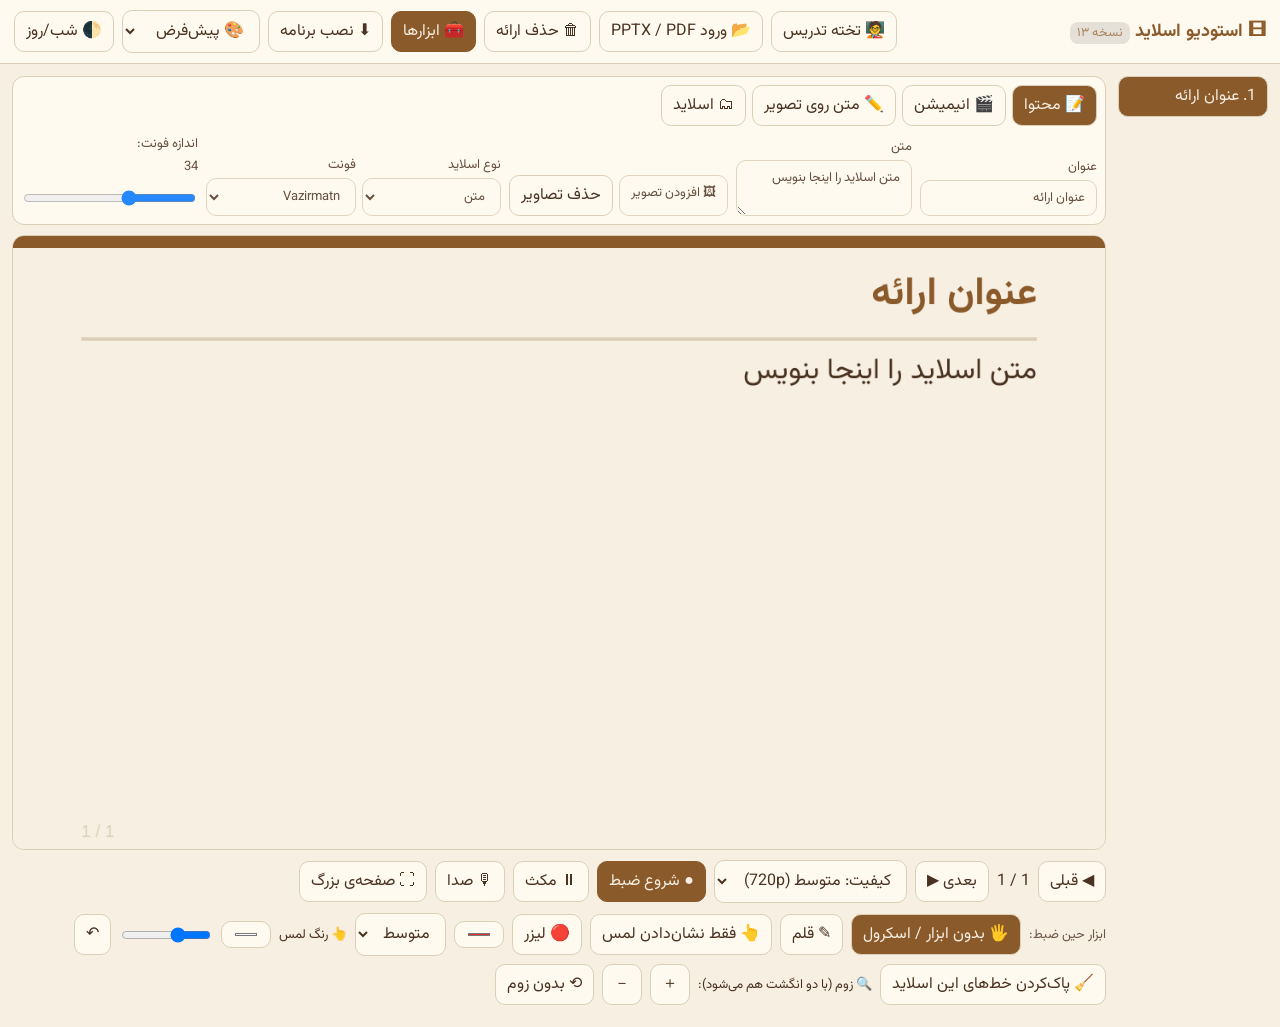
==== commit dad30301: "Add files via upload" ====
--- a/index.html
+++ b/index.html
@@ -45,9 +45,9 @@
 </head>
 <body>
 <header>
-<b>🎞 استودیو اسلاید <small style="font-weight:400;opacity:.75;font-size:.7em;background:#0002;border-radius:8px;padding:1px 7px">نسخه ۱۲</small></b>
+<b>🎞 استودیو اسلاید <small style="font-weight:400;opacity:.75;font-size:.7em;background:#0002;border-radius:8px;padding:1px 7px">نسخه ۱۳</small></b>
 <a class="btn" href="board.html">🧑‍🏫 تخته تدریس</a>
-<label class="btn">📂 ورود PPTX / PDF<input id="imp" type="file" accept=".pptx,.ppsx,.pdf,application/pdf,application/vnd.openxmlformats-officedocument.presentationml.presentation" hidden></label><button id="hdel" title="حذف همه‌ی اسلایدها (با برگردان قابل پس‌گرفتن)">🗑 حذف ارائه</button>
+<label class="btn">📂 ورود PPTX / PDF<input id="imp" type="file" multiple accept="image/*,.pptx,.ppsx,.pdf,application/pdf,application/vnd.openxmlformats-officedocument.presentationml.presentation" hidden></label><button id="hdel" title="حذف همه‌ی اسلایدها (با برگردان قابل پس‌گرفتن)">🗑 حذف ارائه</button>
 <button id="tl_" class="p">🧰 ابزارها</button>
 <button id="ins">⬇ نصب برنامه</button>
 <select id="pal" title="رنگ‌بندی برنامه"></select><button id="tg">🌓 شب/روز</button>
@@ -304,7 +304,7 @@
    const m=mk(ps[0],ps.slice(1).join('\n'));m.im=await slideImgs(z,k,x);out.push(m)}
   if(!out.length)throw 0;snap();D=out;i=0;ui()
  }catch(err){alert('خواندن فایل ممکن نشد. فقط فایل .pptx پشتیبانی می‌شود و فقط متن اسلایدها وارد می‌شود.')}};
-$('imp').onchange=e=>{const f=e.target.files[0];e.target.value='';if(!f)return;if(window.importFile)importFile(f);else impEdit(f)};
+$('imp').onchange=e=>{const fl=[...e.target.files];e.target.value='';if(!fl.length)return;const im=fl.filter(f=>/^image\//.test(f.type)||/\.(jpe?g|png|webp|gif|bmp)$/i.test(f.name));if(im.length&&window.importPhotos){importPhotos(im);return}const f=fl[0];if(window.importFile)importFile(f);else impEdit(f)};
 
 async function rec(){
  if(Rc){Rc.stop();return}
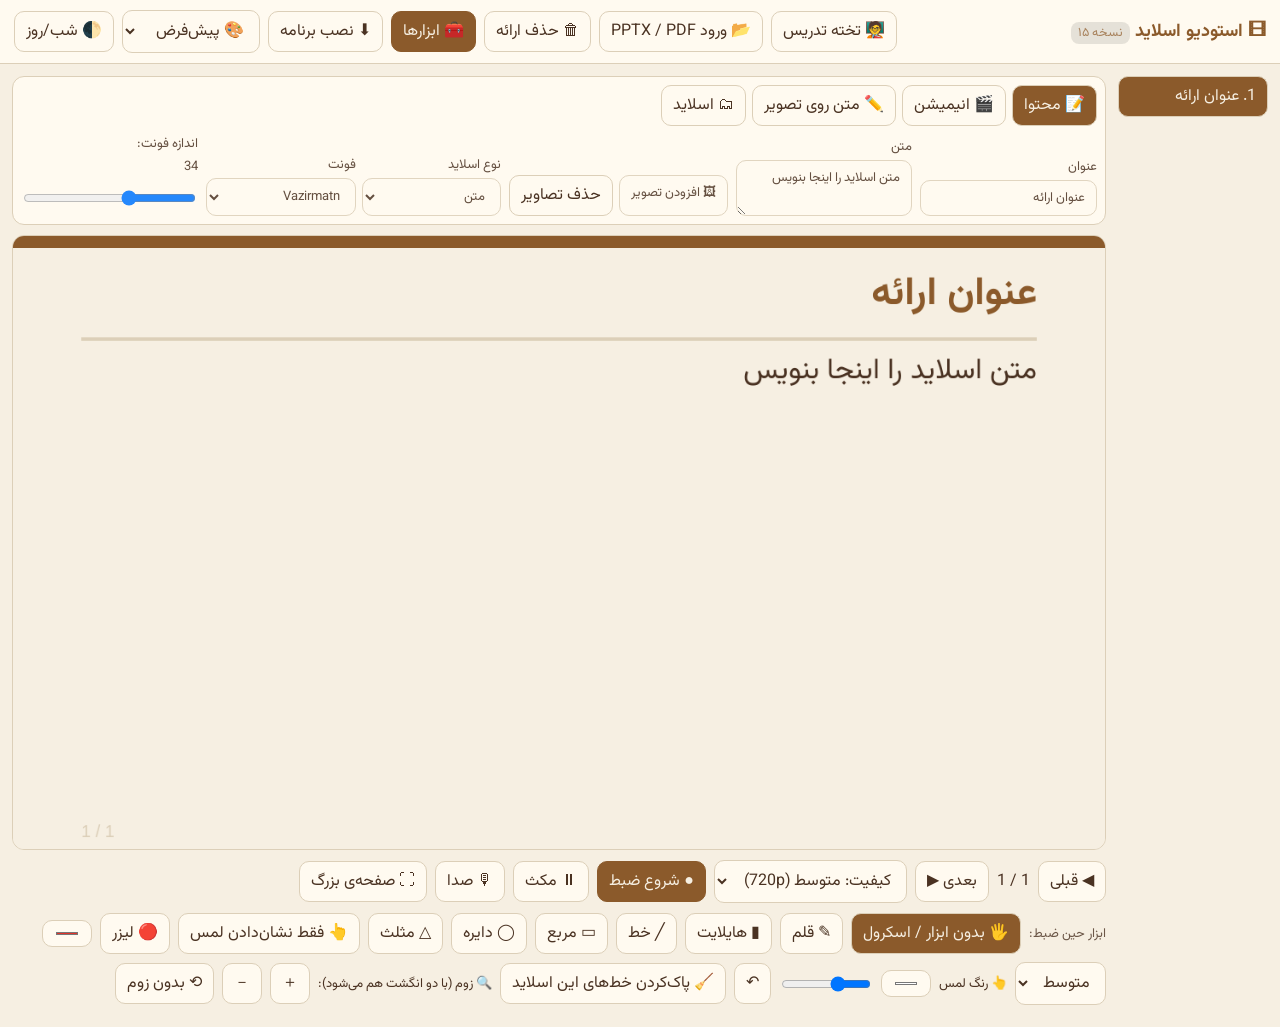
==== commit 27414ee2: "Add files via upload" ====
--- a/index.html
+++ b/index.html
@@ -45,7 +45,7 @@
 </head>
 <body>
 <header>
-<b>🎞 استودیو اسلاید <small style="font-weight:400;opacity:.75;font-size:.7em;background:#0002;border-radius:8px;padding:1px 7px">نسخه ۱۳</small></b>
+<b>🎞 استودیو اسلاید <small style="font-weight:400;opacity:.75;font-size:.7em;background:#0002;border-radius:8px;padding:1px 7px">نسخه ۱۵</small></b>
 <a class="btn" href="board.html">🧑‍🏫 تخته تدریس</a>
 <label class="btn">📂 ورود PPTX / PDF<input id="imp" type="file" multiple accept="image/*,.pptx,.ppsx,.pdf,application/pdf,application/vnd.openxmlformats-officedocument.presentationml.presentation" hidden></label><button id="hdel" title="حذف همه‌ی اسلایدها (با برگردان قابل پس‌گرفتن)">🗑 حذف ارائه</button>
 <button id="tl_" class="p">🧰 ابزارها</button>
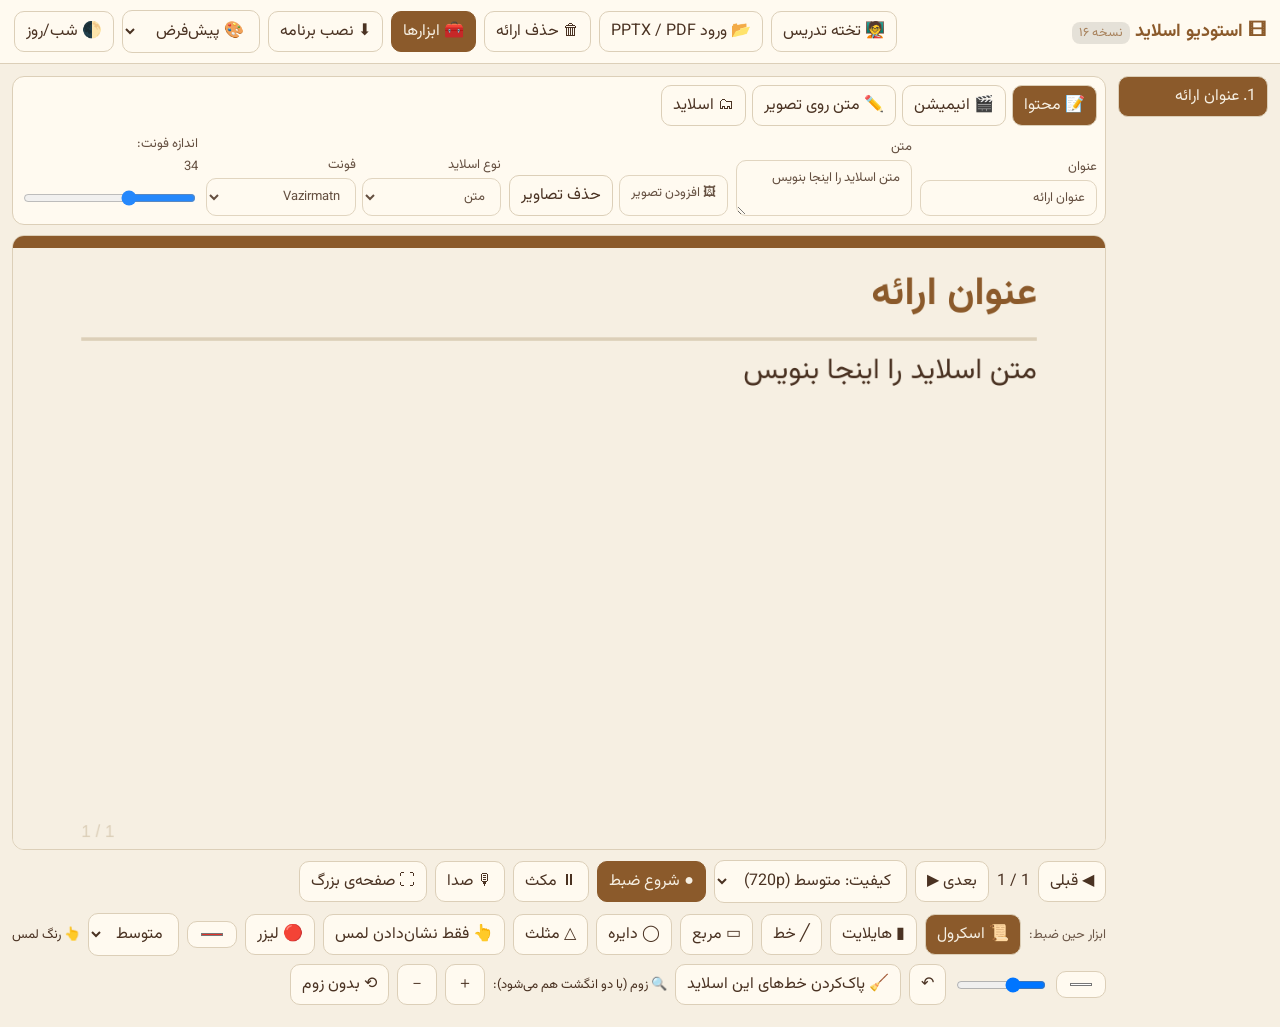
==== commit 36880f58: "Add files via upload" ====
--- a/index.html
+++ b/index.html
@@ -45,7 +45,7 @@
 </head>
 <body>
 <header>
-<b>🎞 استودیو اسلاید <small style="font-weight:400;opacity:.75;font-size:.7em;background:#0002;border-radius:8px;padding:1px 7px">نسخه ۱۵</small></b>
+<b>🎞 استودیو اسلاید <small style="font-weight:400;opacity:.75;font-size:.7em;background:#0002;border-radius:8px;padding:1px 7px">نسخه ۱۶</small></b>
 <a class="btn" href="board.html">🧑‍🏫 تخته تدریس</a>
 <label class="btn">📂 ورود PPTX / PDF<input id="imp" type="file" multiple accept="image/*,.pptx,.ppsx,.pdf,application/pdf,application/vnd.openxmlformats-officedocument.presentationml.presentation" hidden></label><button id="hdel" title="حذف همه‌ی اسلایدها (با برگردان قابل پس‌گرفتن)">🗑 حذف ارائه</button>
 <button id="tl_" class="p">🧰 ابزارها</button>
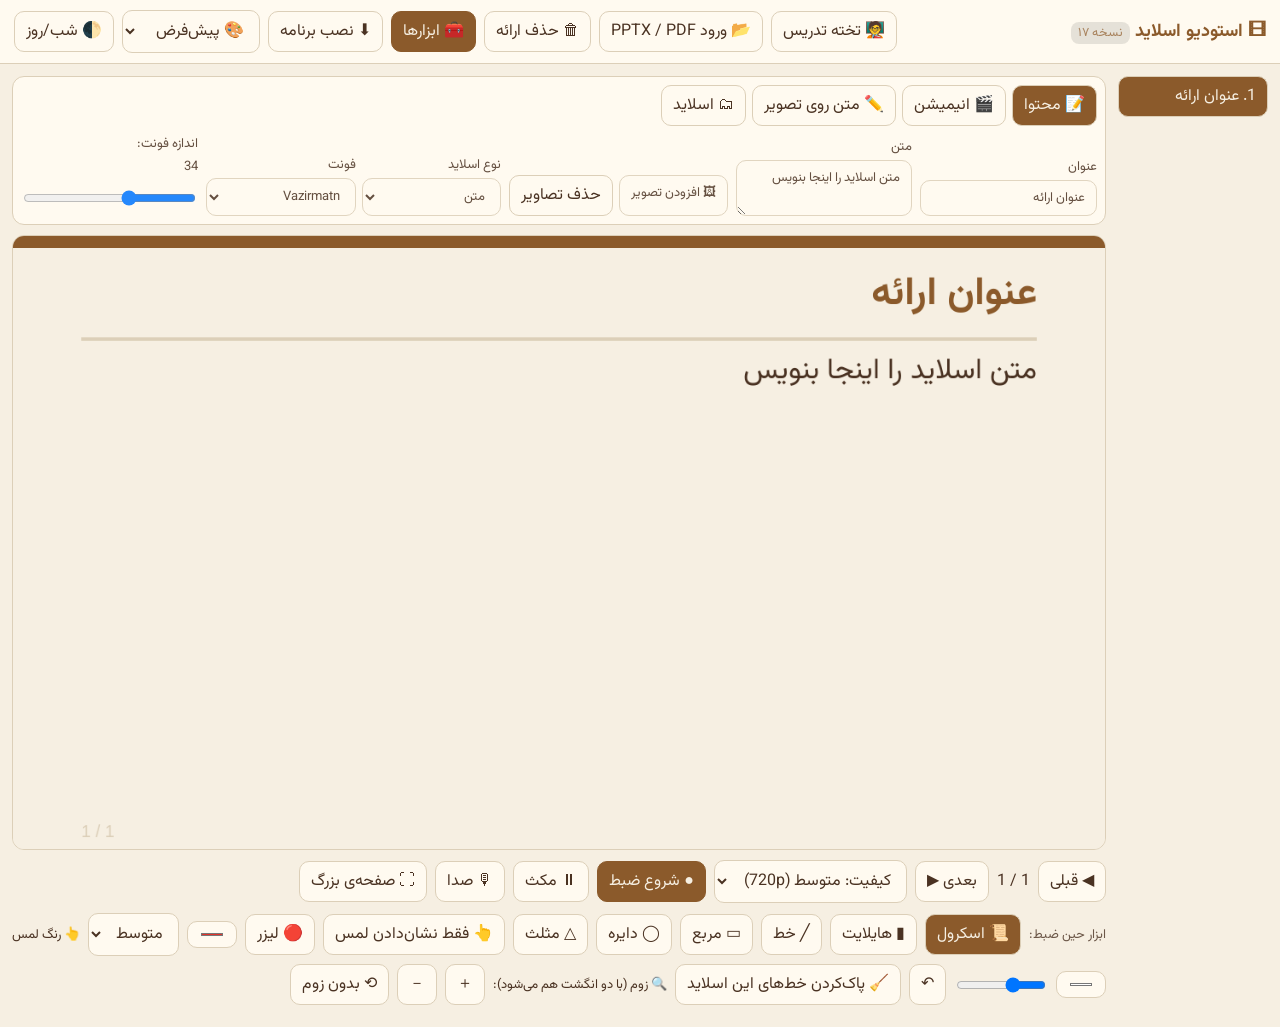
==== commit cde4bf82: "Add files via upload" ====
--- a/index.html
+++ b/index.html
@@ -45,7 +45,7 @@
 </head>
 <body>
 <header>
-<b>🎞 استودیو اسلاید <small style="font-weight:400;opacity:.75;font-size:.7em;background:#0002;border-radius:8px;padding:1px 7px">نسخه ۱۶</small></b>
+<b>🎞 استودیو اسلاید <small style="font-weight:400;opacity:.75;font-size:.7em;background:#0002;border-radius:8px;padding:1px 7px">نسخه ۱۷</small></b>
 <a class="btn" href="board.html">🧑‍🏫 تخته تدریس</a>
 <label class="btn">📂 ورود PPTX / PDF<input id="imp" type="file" multiple accept="image/*,.pptx,.ppsx,.pdf,application/pdf,application/vnd.openxmlformats-officedocument.presentationml.presentation" hidden></label><button id="hdel" title="حذف همه‌ی اسلایدها (با برگردان قابل پس‌گرفتن)">🗑 حذف ارائه</button>
 <button id="tl_" class="p">🧰 ابزارها</button>
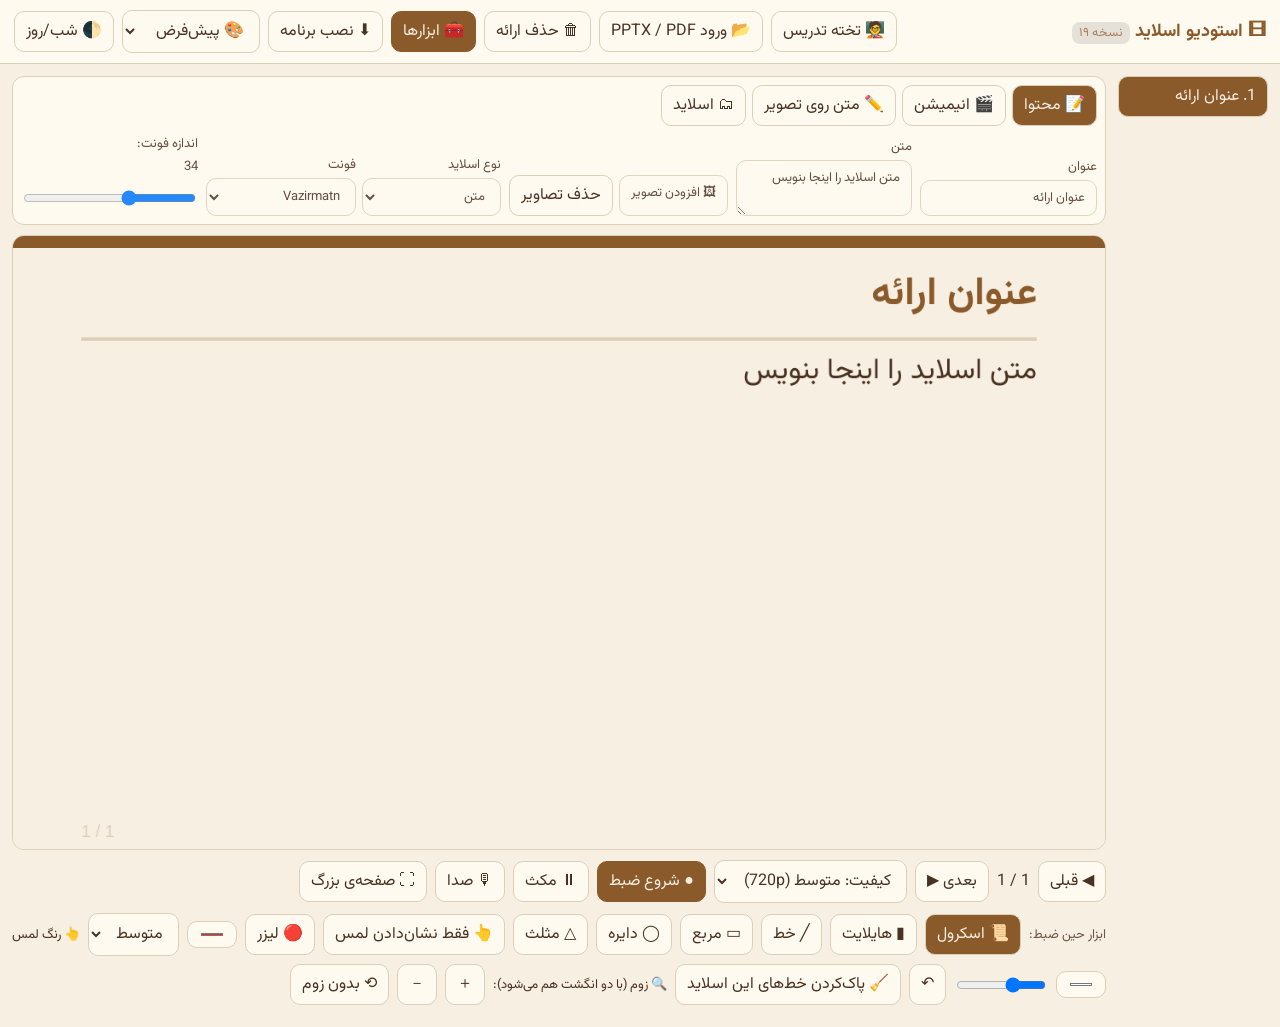
==== commit eaa75b7d: "Add files via upload" ====
--- a/index.html
+++ b/index.html
@@ -45,7 +45,7 @@
 </head>
 <body>
 <header>
-<b>🎞 استودیو اسلاید <small style="font-weight:400;opacity:.75;font-size:.7em;background:#0002;border-radius:8px;padding:1px 7px">نسخه ۱۷</small></b>
+<b>🎞 استودیو اسلاید <small style="font-weight:400;opacity:.75;font-size:.7em;background:#0002;border-radius:8px;padding:1px 7px">نسخه ۱۹</small></b>
 <a class="btn" href="board.html">🧑‍🏫 تخته تدریس</a>
 <label class="btn">📂 ورود PPTX / PDF<input id="imp" type="file" multiple accept="image/*,.pptx,.ppsx,.pdf,application/pdf,application/vnd.openxmlformats-officedocument.presentationml.presentation" hidden></label><button id="hdel" title="حذف همه‌ی اسلایدها (با برگردان قابل پس‌گرفتن)">🗑 حذف ارائه</button>
 <button id="tl_" class="p">🧰 ابزارها</button>
